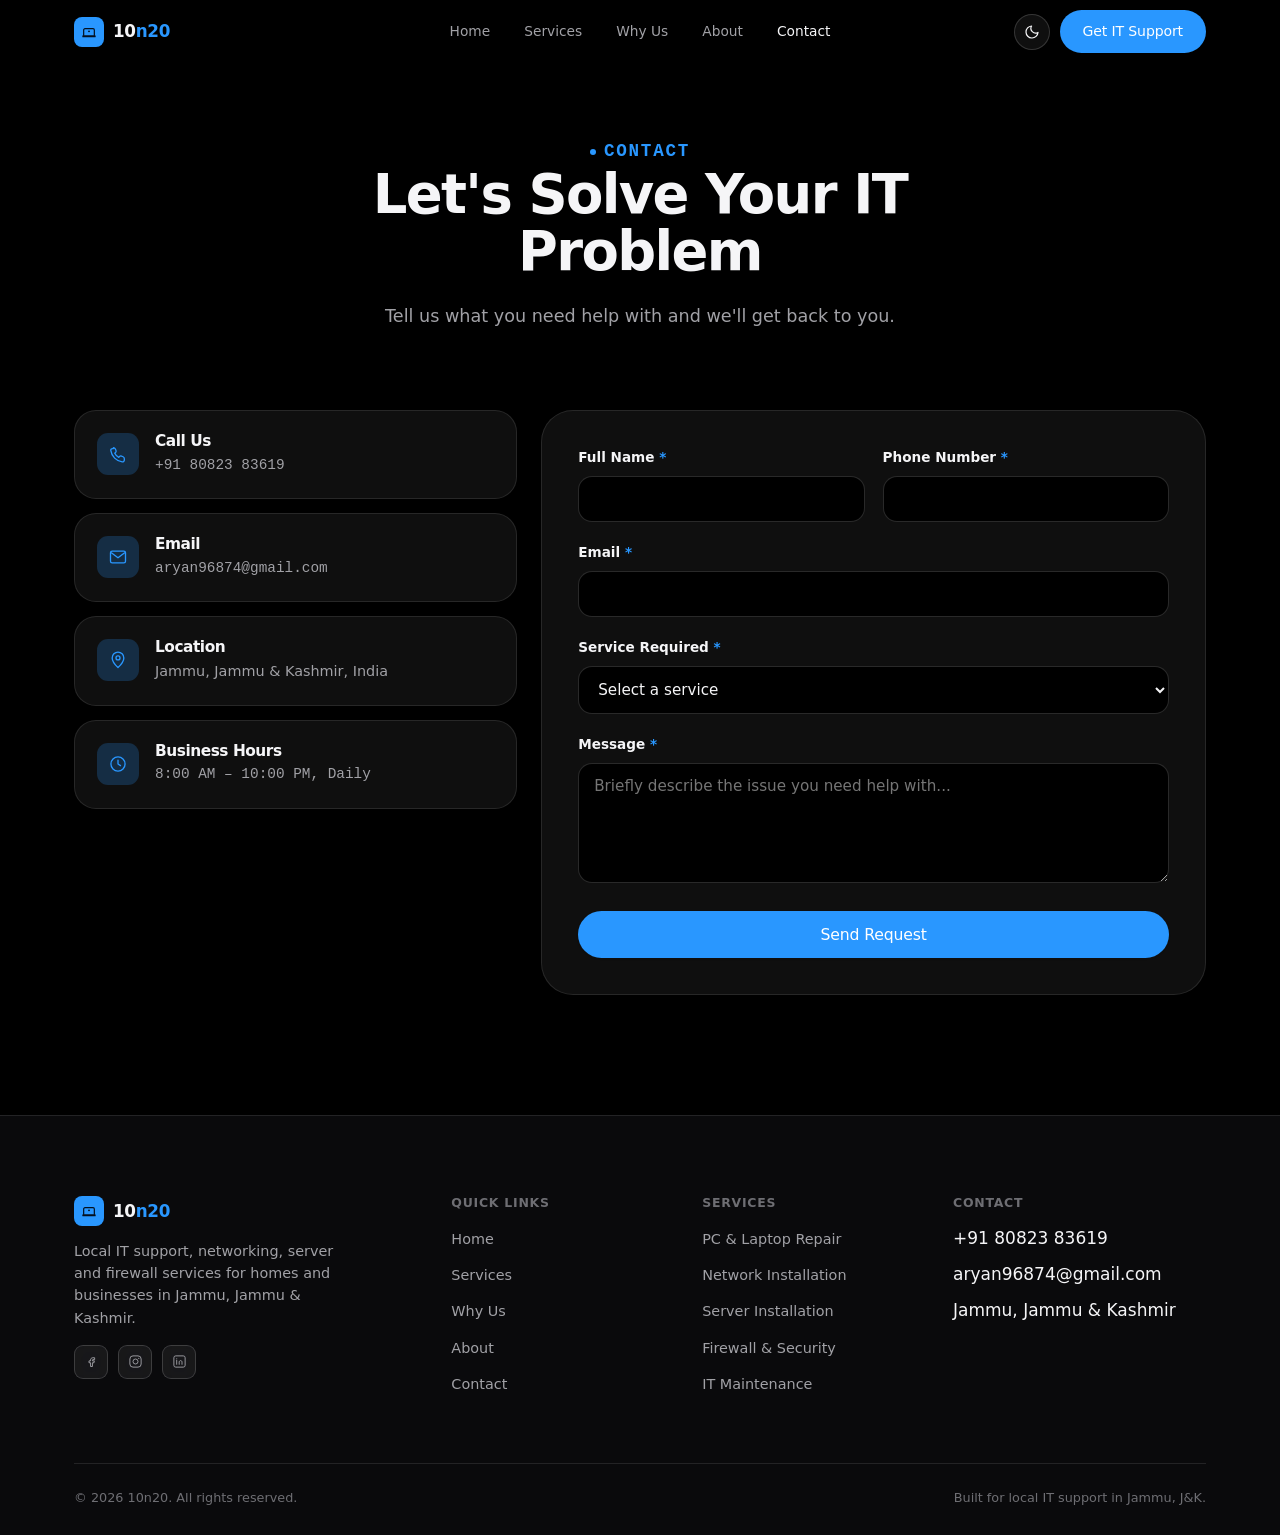
==== contact.html @ 08be4390 "Add files via upload" ====
<!DOCTYPE html>
<html lang="en" data-theme="dark">
<head>
<meta charset="UTF-8">
<meta name="viewport" content="width=device-width, initial-scale=1.0">
<title>Contact Us — 10n20 | IT Support Jammu</title>
<meta name="description" content="Contact 10n20 for PC repair, network installation, server setup and firewall configuration in Jammu, Jammu & Kashmir. Call, email, or send a request.">
<meta name="keywords" content="IT support Jammu contact, computer repair Jammu, network installation Jammu, business IT support Jammu">
<meta property="og:title" content="Contact Us — 10n20 | IT Support Jammu">
<meta property="og:description" content="Tell us what you need help with and we'll get back to you. Local IT support in Jammu, J&K.">
<meta property="og:type" content="website">
<meta property="og:locale" content="en_IN">
<meta property="og:image" content="og-image.png">
<meta name="twitter:card" content="summary_large_image">
<meta name="twitter:image" content="og-image.png">
<link rel="icon" type="image/png" sizes="32x32" href="favicon-32.png">
<link rel="icon" type="image/png" sizes="180x180" href="favicon-180.png">
<link rel="apple-touch-icon" href="favicon-180.png">
<link rel="shortcut icon" href="favicon.ico">
<link rel="stylesheet" href="style.css">
</head>
<body>

<a href="#main" class="sr-only" style="position:absolute; left:-9999px;">Skip to content</a>

<!-- ===================== NAVBAR ===================== -->
<header class="navbar" id="navbar">
  <div class="nav-inner">
    <a href="index.html" class="brand" aria-label="10n20 home">
      <span class="brand-mark" aria-hidden="true">
        <svg viewBox="0 0 24 24" fill="none"><path d="M4 17V9a2 2 0 0 1 2-2h12a2 2 0 0 1 2 2v8" stroke="#04101f" stroke-width="1.8" stroke-linecap="round"/><rect x="2" y="17" width="20" height="3" rx="1" fill="#04101f"/><circle cx="12" cy="11" r="1.4" fill="#04101f"/></svg>
      </span>
      <span class="brand-name">10<span>n20</span></span>
    </a>

    <nav class="nav-links" aria-label="Primary">
      <a href="index.html#home">Home</a>
      <a href="index.html#services">Services</a>
      <a href="index.html#why-us">Why Us</a>
      <a href="index.html#about">About</a>
      <a href="contact.html">Contact</a>
    </nav>

    <div class="nav-right">
      <button class="theme-toggle" aria-label="Toggle dark and light theme" aria-pressed="false">
        <svg class="icon-moon" viewBox="0 0 24 24" fill="none" aria-hidden="true"><path d="M21 12.6A9 9 0 1 1 11.4 3a7 7 0 0 0 9.6 9.6Z" stroke="currentColor" stroke-width="1.8" stroke-linejoin="round"/></svg>
        <svg class="icon-sun" viewBox="0 0 24 24" fill="none" aria-hidden="true"><circle cx="12" cy="12" r="4.2" stroke="currentColor" stroke-width="1.8"/><path d="M12 2.5v2.4M12 19.1v2.4M4.5 12H2.1M21.9 12h-2.4M6 6l1.6 1.6M16.4 16.4 18 18M18 6l-1.6 1.6M7.6 16.4 6 18" stroke="currentColor" stroke-width="1.8" stroke-linecap="round"/></svg>
      </button>
      <a href="contact.html" class="btn btn-primary" style="padding:10px 22px; font-size:.88rem;">Get IT Support</a>
      <button class="hamburger" aria-label="Toggle navigation menu" aria-expanded="false" aria-controls="mobile-menu">
        <span></span><span></span><span></span>
      </button>
    </div>
  </div>

  <nav class="mobile-menu" id="mobile-menu" aria-label="Mobile">
    <a href="index.html#home">Home</a>
    <a href="index.html#services">Services</a>
    <a href="index.html#why-us">Why Us</a>
    <a href="index.html#about">About</a>
    <a href="contact.html">Contact</a>
  </nav>
</header>

<main id="main">

  <!-- ===================== CONTACT HERO ===================== -->
  <section class="contact-hero">
    <div class="container">
      <p class="eyebrow" style="justify-content:center;">Contact</p>
      <h1 class="reveal">Let's Solve Your IT Problem</h1>
      <p class="reveal">Tell us what you need help with and we'll get back to you.</p>
    </div>
  </section>

  <!-- ===================== CONTACT LAYOUT ===================== -->
  <section class="section" style="padding-top:40px;">
    <div class="container contact-layout">

      <!-- LEFT: Contact info -->
      <div class="contact-cards reveal-stagger">
        <div class="contact-card">
          <div class="cc-icon" aria-hidden="true"><svg viewBox="0 0 24 24" fill="none"><path d="M6.5 4.5c1 0 1.9.6 2.3 1.5l.8 1.9c.3.8.1 1.7-.5 2.3l-1 1c1 2.1 2.7 3.8 4.8 4.8l1-1c.6-.6 1.5-.8 2.3-.5l1.9.8c.9.4 1.5 1.3 1.5 2.3v1.6c0 1.4-1.2 2.5-2.6 2.3-7-1-12.6-6.6-13.6-13.6C2.9 6.7 4 5.5 5.4 5.5h1.1Z" stroke="currentColor" stroke-width="1.6" stroke-linejoin="round"/></svg></div>
          <div>
            <h3>Call Us</h3>
            <p>+91 80823 83619</p>
          </div>
        </div>

        <div class="contact-card">
          <div class="cc-icon" aria-hidden="true"><svg viewBox="0 0 24 24" fill="none"><rect x="3" y="5" width="18" height="14" rx="2" stroke="currentColor" stroke-width="1.6"/><path d="M4 7l8 6 8-6" stroke="currentColor" stroke-width="1.6" stroke-linecap="round" stroke-linejoin="round"/></svg></div>
          <div>
            <h3>Email</h3>
            <p>aryan96874@gmail.com</p>
          </div>
        </div>

        <div class="contact-card">
          <div class="cc-icon" aria-hidden="true"><svg viewBox="0 0 24 24" fill="none"><path d="M12 21s7-6.5 7-11.5A7 7 0 0 0 5 9.5C5 14.5 12 21 12 21Z" stroke="currentColor" stroke-width="1.6" stroke-linejoin="round"/><circle cx="12" cy="9.5" r="2.4" stroke="currentColor" stroke-width="1.6"/></svg></div>
          <div>
            <h3>Location</h3>
            <p style="font-family:var(--font-body); font-weight:500;">Jammu, Jammu &amp; Kashmir, India</p>
          </div>
        </div>

        <div class="contact-card">
          <div class="cc-icon" aria-hidden="true"><svg viewBox="0 0 24 24" fill="none"><circle cx="12" cy="12" r="8.5" stroke="currentColor" stroke-width="1.6"/><path d="M12 7.5V12l3 2" stroke="currentColor" stroke-width="1.6" stroke-linecap="round" stroke-linejoin="round"/></svg></div>
          <div>
            <h3>Business Hours</h3>
            <p>8:00 AM – 10:00 PM, Daily</p>
          </div>
        </div>
      </div>

      <!-- RIGHT: Contact form -->
      <div class="form-panel reveal">
        <div class="form-success" id="form-success">
          <span class="fs-icon" aria-hidden="true">
            <svg viewBox="0 0 24 24" fill="none"><path d="M5 13l4 4 10-10" stroke="currentColor" stroke-width="2.4" stroke-linecap="round" stroke-linejoin="round"/></svg>
          </span>
          <div>
            <h4>Thank you! Your request has been prepared.</h4>
            <p>Please use the phone/email details above to contact us directly, or <a href="#" id="mailto-fallback" style="color:var(--cyan); text-decoration:underline;">open it in your email app</a>.</p>
          </div>
        </div>

        <form id="contact-form" novalidate>
          <div class="form-row">
            <div class="field">
              <label for="name">Full Name <span class="req">*</span></label>
              <input type="text" id="name" name="name" autocomplete="name" required minlength="2">
              <p class="error-msg" role="alert"><svg width="14" height="14" viewBox="0 0 24 24" fill="none"><circle cx="12" cy="12" r="9" stroke="currentColor" stroke-width="1.8"/><path d="M12 8v5M12 16h.01" stroke="currentColor" stroke-width="1.8" stroke-linecap="round"/></svg> Please enter your full name.</p>
            </div>
            <div class="field">
              <label for="phone">Phone Number <span class="req">*</span></label>
              <input type="tel" id="phone" name="phone" autocomplete="tel" required pattern="^[0-9+\-\s()]{7,15}$">
              <p class="error-msg" role="alert"><svg width="14" height="14" viewBox="0 0 24 24" fill="none"><circle cx="12" cy="12" r="9" stroke="currentColor" stroke-width="1.8"/><path d="M12 8v5M12 16h.01" stroke="currentColor" stroke-width="1.8" stroke-linecap="round"/></svg> Enter a valid phone number.</p>
            </div>
          </div>

          <div class="field">
            <label for="email">Email <span class="req">*</span></label>
            <input type="email" id="email" name="email" autocomplete="email" required>
            <p class="error-msg" role="alert"><svg width="14" height="14" viewBox="0 0 24 24" fill="none"><circle cx="12" cy="12" r="9" stroke="currentColor" stroke-width="1.8"/><path d="M12 8v5M12 16h.01" stroke="currentColor" stroke-width="1.8" stroke-linecap="round"/></svg> Enter a valid email address.</p>
          </div>

          <div class="field">
            <label for="service">Service Required <span class="req">*</span></label>
            <select id="service" name="service" required>
              <option value="" disabled selected>Select a service</option>
              <option value="PC Repair">PC Repair</option>
              <option value="Laptop Repair">Laptop Repair</option>
              <option value="Network Installation">Network Installation</option>
              <option value="Network Troubleshooting">Network Troubleshooting</option>
              <option value="Server Installation">Server Installation</option>
              <option value="Firewall & Security">Firewall &amp; Security</option>
              <option value="CCTV / IP Networking">CCTV / IP Networking</option>
              <option value="IT Maintenance">IT Maintenance</option>
              <option value="Landing Page (2 Day Delivery)">Landing Page (2 Day Delivery)</option>
              <option value="Other">Other</option>
            </select>
            <p class="error-msg" role="alert"><svg width="14" height="14" viewBox="0 0 24 24" fill="none"><circle cx="12" cy="12" r="9" stroke="currentColor" stroke-width="1.8"/><path d="M12 8v5M12 16h.01" stroke="currentColor" stroke-width="1.8" stroke-linecap="round"/></svg> Please select a service.</p>
          </div>

          <div class="field">
            <label for="message">Message <span class="req">*</span></label>
            <textarea id="message" name="message" required minlength="10" placeholder="Briefly describe the issue you need help with..."></textarea>
            <p class="error-msg" role="alert"><svg width="14" height="14" viewBox="0 0 24 24" fill="none"><circle cx="12" cy="12" r="9" stroke="currentColor" stroke-width="1.8"/><path d="M12 8v5M12 16h.01" stroke="currentColor" stroke-width="1.8" stroke-linecap="round"/></svg> Please add a few more details (min. 10 characters).</p>
          </div>

          <button type="submit" class="btn btn-primary btn-block">Send Request</button>
        </form>
      </div>

    </div>
  </section>

</main>

<!-- ===================== FOOTER ===================== -->
<footer class="footer">
  <div class="container">
    <div class="footer-grid">
      <div class="footer-brand">
        <a href="index.html" class="brand" aria-label="10n20 home">
          <span class="brand-mark" aria-hidden="true">
            <svg viewBox="0 0 24 24" fill="none"><path d="M4 17V9a2 2 0 0 1 2-2h12a2 2 0 0 1 2 2v8" stroke="#04101f" stroke-width="1.8" stroke-linecap="round"/><rect x="2" y="17" width="20" height="3" rx="1" fill="#04101f"/><circle cx="12" cy="11" r="1.4" fill="#04101f"/></svg>
          </span>
          <span class="brand-name">10<span>n20</span></span>
        </a>
        <p>Local IT support, networking, server and firewall services for homes and businesses in Jammu, Jammu &amp; Kashmir.</p>
        <div class="footer-social" aria-label="Social media links">
          <a href="#" aria-label="Facebook"><svg viewBox="0 0 24 24" fill="none"><path d="M14 9h3V6h-3c-2 0-3.5 1.5-3.5 3.5V11H8v3h2.5v6h3v-6H16l.5-3h-3V9.6c0-.3.2-.6.5-.6Z" stroke="currentColor" stroke-width="1.5" stroke-linejoin="round"/></svg></a>
          <a href="#" aria-label="Instagram"><svg viewBox="0 0 24 24" fill="none"><rect x="3" y="3" width="18" height="18" rx="5" stroke="currentColor" stroke-width="1.5"/><circle cx="12" cy="12" r="4" stroke="currentColor" stroke-width="1.5"/><circle cx="17.2" cy="6.8" r="1" fill="currentColor"/></svg></a>
          <a href="#" aria-label="LinkedIn"><svg viewBox="0 0 24 24" fill="none"><rect x="3" y="3" width="18" height="18" rx="3" stroke="currentColor" stroke-width="1.5"/><path d="M7.5 10v6.5M7.5 7.6v.1M11.5 16.5V13c0-1.4 1-2.5 2.3-2.5S16 11.6 16 13v3.5" stroke="currentColor" stroke-width="1.5" stroke-linecap="round"/></svg></a>
        </div>
      </div>

      <div>
        <h4>Quick Links</h4>
        <ul class="footer-links">
          <li><a href="index.html#home">Home</a></li>
          <li><a href="index.html#services">Services</a></li>
          <li><a href="index.html#why-us">Why Us</a></li>
          <li><a href="index.html#about">About</a></li>
          <li><a href="contact.html">Contact</a></li>
        </ul>
      </div>

      <div>
        <h4>Services</h4>
        <ul class="footer-links">
          <li><a href="index.html#services">PC &amp; Laptop Repair</a></li>
          <li><a href="index.html#services">Network Installation</a></li>
          <li><a href="index.html#services">Server Installation</a></li>
          <li><a href="index.html#services">Firewall &amp; Security</a></li>
          <li><a href="index.html#services">IT Maintenance</a></li>
        </ul>
      </div>

      <div>
        <h4>Contact</h4>
        <ul class="footer-links">
          <li>+91 80823 83619</li>
          <li>aryan96874@gmail.com</li>
        
          <li>Jammu, Jammu &amp; Kashmir</li>
        </ul>
      </div>
    </div>

    <div class="footer-bottom">
      <span>&copy; <span data-year>2026</span> 10n20. All rights reserved.</span>
      <span>Built for local IT support in Jammu, J&amp;K.</span>
    </div>
  </div>
</footer>

<script src="script.js"></script>
</body>
</html>
---- style.css ----
/* =========================================================
   10n20 — IT Support Jammu
   Design language: minimal, light, glass surfaces, one accent
   ========================================================= */
:root{
  --bg: #fbfbfd;
  --bg-elevated: #f5f5f7;
  --surface: rgba(255,255,255,0.62);
  --surface-solid: #ffffff;
  --surface-2: rgba(255,255,255,0.85);
  --border: rgba(0,0,0,0.08);
  --border-strong: rgba(0,0,0,0.12);
  --text: #1d1d1f;
  --text-dim: #6e6e73;
  --text-faint: #98989d;
  --accent: #0071e3;
  --accent-2: #35a4ec;
  --accent-glow: rgba(0,113,227,0.18);
  --success: #2fa86b;
  --danger: #ff3b30;
  --radius-s: 14px;
  --radius-m: 22px;
  --radius-l: 32px;
  --shadow-1: 0 8px 30px rgba(0,0,0,0.06);
  --shadow-2: 0 24px 70px rgba(0,0,0,0.10);
  --blur: 22px;
  --ease: cubic-bezier(.22,1,.36,1);
  --nav-h: 64px;
  --font-display: -apple-system, "SF Pro Display", "Inter", "Segoe UI", system-ui, sans-serif;
  --font-body: -apple-system, "SF Pro Text", "Inter", "Segoe UI", system-ui, sans-serif;
  --font-mono: "SF Mono", "JetBrains Mono", "Courier New", monospace;
}

[data-theme="light"]{
  --bg: #fbfbfd;
  --bg-elevated: #f5f5f7;
  --surface: rgba(255,255,255,0.62);
  --surface-2: rgba(255,255,255,0.85);
  --border: rgba(0,0,0,0.08);
  --border-strong: rgba(0,0,0,0.12);
  --text: #1d1d1f;
  --text-dim: #6e6e73;
  --text-faint: #98989d;
  --accent-glow: rgba(0,113,227,0.14);
  --shadow-1: 0 8px 30px rgba(0,0,0,0.06);
  --shadow-2: 0 24px 70px rgba(0,0,0,0.10);
}

[data-theme="dark"]{
  --bg: #000000;
  --bg-elevated: #0a0a0c;
  --surface: rgba(255,255,255,0.06);
  --surface-solid: #1c1c1e;
  --surface-2: rgba(255,255,255,0.09);
  --border: rgba(255,255,255,0.10);
  --border-strong: rgba(255,255,255,0.16);
  --text: #f5f5f7;
  --text-dim: #a1a1a6;
  --text-faint: #6e6e73;
  --accent: #2997ff;
  --accent-2: #64c7ff;
  --accent-glow: rgba(41,151,255,0.22);
  --shadow-1: 0 8px 30px rgba(0,0,0,0.35);
  --shadow-2: 0 24px 70px rgba(0,0,0,0.5);
}

*,*::before,*::after{box-sizing:border-box;}
html{scroll-behavior:smooth;}
@media (prefers-reduced-motion: reduce){
  html{scroll-behavior:auto;}
  *,*::before,*::after{animation-duration:0.001ms !important;animation-iteration-count:1 !important;transition-duration:0.001ms !important;scroll-behavior:auto !important;}
}

body{
  margin:0;
  background:var(--bg);
  color:var(--text);
  font-family:var(--font-body);
  line-height:1.55;
  -webkit-font-smoothing:antialiased;
  transition:background .5s var(--ease), color .5s var(--ease);
  overflow-x:hidden;
  font-size:17px;
}

h1,h2,h3,h4{
  font-family:var(--font-display);
  margin:0 0 .5em;
  line-height:1.06;
  letter-spacing:-0.03em;
  font-weight:650;
}
p{margin:0 0 1em; color:var(--text-dim); font-weight:400;}
a{color:inherit; text-decoration:none;}
ul{margin:0; padding:0; list-style:none;}
img,svg{display:block; max-width:100%;}
button{font-family:inherit;}
.sr-only{position:absolute; left:-9999px;}

.container{
  width:100%;
  max-width:1180px;
  margin:0 auto;
  padding:0 24px;
}

.eyebrow{
  display:inline-flex;
  align-items:center;
  gap:8px;
  font-family:var(--font-mono);
  font-size:.72rem;
  letter-spacing:.10em;
  text-transform:uppercase;
  color:var(--accent);
  margin-bottom:16px;
  font-weight:600;
}
.eyebrow::before{
  content:"";
  width:6px;height:6px;
  border-radius:50%;
  background:var(--accent);
}

.section{
  padding:120px 0;
  position:relative;
}
.section-head{
  max-width:620px;
  margin:0 auto 64px;
  text-align:center;
}
.section-head h2{font-size:clamp(2rem, 4vw, 3.2rem); font-weight:650;}
.section-head p{font-size:1.15rem; color:var(--text-dim);}
.section-alt{background:var(--bg-elevated);}

.btn{
  display:inline-flex;
  align-items:center;
  justify-content:center;
  gap:8px;
  padding:13px 26px;
  border-radius:980px;
  font-weight:500;
  font-size:.98rem;
  cursor:pointer;
  border:1px solid transparent;
  transition:transform .35s var(--ease), box-shadow .35s var(--ease), background .3s var(--ease), border-color .3s var(--ease), opacity .3s var(--ease);
  white-space:nowrap;
  letter-spacing:-0.01em;
}
.btn:focus-visible{outline:2px solid var(--accent); outline-offset:3px;}
.btn-primary{
  background:var(--accent);
  color:#fff;
  box-shadow:0 1px 2px rgba(0,0,0,0.08);
}
.btn-primary:hover{background:var(--accent-2); transform:translateY(-1px);}
.btn-ghost{
  background:var(--surface);
  color:var(--text);
  border-color:var(--border-strong);
  backdrop-filter:blur(var(--blur));
  -webkit-backdrop-filter:blur(var(--blur));
}
.btn-ghost:hover{border-color:var(--accent); color:var(--accent); transform:translateY(-1px);}
.btn-block{width:100%;}

/* ===================== GLASS BASE ===================== */
.glass{
  background:var(--surface);
  backdrop-filter:blur(var(--blur)) saturate(180%);
  -webkit-backdrop-filter:blur(var(--blur)) saturate(180%);
  border:1px solid var(--border);
}

/* ===================== NAVBAR ===================== */
.navbar{
  position:fixed;
  top:0; left:0; right:0;
  z-index:1000;
  height:var(--nav-h);
  display:flex;
  align-items:center;
  background:transparent;
  border-bottom:1px solid transparent;
  transition:background .4s var(--ease), border-color .4s var(--ease), backdrop-filter .4s var(--ease);
}
.navbar.scrolled{
  background:color-mix(in srgb, var(--bg) 72%, transparent);
  -webkit-backdrop-filter:blur(20px) saturate(180%);
  backdrop-filter:blur(20px) saturate(180%);
  border-bottom-color:var(--border);
}
.nav-inner{
  width:100%;
  max-width:1180px;
  margin:0 auto;
  padding:0 24px;
  display:flex;
  align-items:center;
  justify-content:space-between;
}
.brand{
  display:flex;
  align-items:center;
  gap:9px;
  font-family:var(--font-display);
  font-weight:650;
  font-size:1.05rem;
  letter-spacing:-0.02em;
}
.brand-mark{
  width:30px;height:30px;
  border-radius:8px;
  background:var(--accent);
  display:flex;align-items:center;justify-content:center;
  flex-shrink:0;
}
.brand-mark svg{width:16px;height:16px;}
.brand-name span{color:var(--accent);}

.nav-links{
  display:flex;
  align-items:center;
  gap:2px;
  position:absolute;
  left:50%;
  transform:translateX(-50%);
}
.nav-links a{
  padding:8px 16px;
  border-radius:980px;
  font-size:.86rem;
  color:var(--text-dim);
  transition:color .25s var(--ease), background .25s var(--ease);
}
.nav-links a:hover, .nav-links a.active{
  color:var(--text);
}
.nav-links a:focus-visible{outline:2px solid var(--accent); outline-offset:2px;}

.nav-right{display:flex; align-items:center; gap:10px;}

.theme-toggle{
  width:36px;height:36px;
  border-radius:50%;
  border:1px solid var(--border-strong);
  background:var(--surface);
  backdrop-filter:blur(var(--blur));
  -webkit-backdrop-filter:blur(var(--blur));
  display:flex;align-items:center;justify-content:center;
  cursor:pointer;
  position:relative;
  color:var(--text);
  transition:border-color .3s var(--ease), transform .3s var(--ease);
}
.theme-toggle:hover{border-color:var(--accent); transform:scale(1.06);}
.theme-toggle svg{width:16px;height:16px; position:absolute; transition:opacity .35s var(--ease), transform .5s var(--ease);}
.icon-sun{opacity:0; transform:scale(.4) rotate(-90deg);}
.icon-moon{opacity:1; transform:scale(1) rotate(0);}
[data-theme="light"] .icon-sun{opacity:1; transform:scale(1) rotate(0);}
[data-theme="light"] .icon-moon{opacity:0; transform:scale(.4) rotate(90deg);}

.hamburger{
  display:none;
  width:36px;height:36px;
  border-radius:9px;
  border:1px solid var(--border-strong);
  background:var(--surface);
  cursor:pointer;
  align-items:center;
  justify-content:center;
  flex-direction:column;
  gap:5px;
}
.hamburger span{
  width:16px; height:1.5px;
  background:var(--text);
  border-radius:2px;
  transition:transform .35s var(--ease), opacity .3s var(--ease);
}
.hamburger[aria-expanded="true"] span:nth-child(1){transform:translateY(6.5px) rotate(45deg);}
.hamburger[aria-expanded="true"] span:nth-child(2){opacity:0;}
.hamburger[aria-expanded="true"] span:nth-child(3){transform:translateY(-6.5px) rotate(-45deg);}

/* ===================== HERO ===================== */
.hero{
  padding:calc(var(--nav-h) + 88px) 0 100px;
  position:relative;
  overflow:hidden;
  text-align:center;
}
.hero-grid{
  display:block;
}
.hero-copy{max-width:780px; margin:0 auto;}
.hero-copy h1{
  font-size:clamp(2.6rem, 6.4vw, 5rem);
  margin-bottom:.22em;
  font-weight:680;
}
.hero-copy .lead{
  font-size:1.3rem;
  max-width:600px;
  margin:0 auto 2.2em;
  color:var(--text-dim);
}
.hero-actions{display:flex; gap:14px; flex-wrap:wrap; justify-content:center; margin-bottom:0;}
.hero-meta{
  display:none;
}

.hero-visual{
  position:relative;
  height:420px;
  max-width:920px;
  margin:80px auto 0;
  border-radius:var(--radius-l);
  overflow:visible;
}
.net-card{
  position:absolute;
  background:var(--surface);
  backdrop-filter:blur(var(--blur)) saturate(180%);
  -webkit-backdrop-filter:blur(var(--blur)) saturate(180%);
  border:1px solid var(--border);
  border-radius:var(--radius-m);
  box-shadow:var(--shadow-1);
  padding:18px 20px;
  animation:floatY 7s ease-in-out infinite;
}
.net-card.card-1{top:4%; left:0%; width:200px; animation-delay:0s;}
.net-card.card-2{bottom:6%; left:18%; width:180px; animation-delay:1.4s;}
.net-card.card-3{top:10%; right:2%; width:190px; animation-delay:2.3s;}
.net-card .nc-title{font-family:var(--font-mono); font-size:.68rem; color:var(--text-faint); letter-spacing:.06em; text-transform:uppercase; margin-bottom:9px;}
.net-card .nc-row{display:flex; align-items:center; gap:8px; font-size:.86rem; color:var(--text); font-weight:500;}
.status-dot{width:7px;height:7px;border-radius:50%; background:var(--success); flex-shrink:0;}
.status-dot.warn{background:var(--accent);}

@keyframes floatY{
  0%,100%{transform:translateY(0);}
  50%{transform:translateY(-16px);}
}

.net-orbit{
  position:absolute;
  inset:0;
  display:flex;
  align-items:center;
  justify-content:center;
}
.orbit-svg{width:100%; height:100%; max-width:380px; opacity:.9;}
.node{
  fill:var(--surface-solid);
  stroke:var(--border-strong);
  stroke-width:1.2;
}
.node-core{fill:url(#coreGrad);}
.pulse-node{
  animation:pulseNode 3s ease-in-out infinite;
  transform-origin:center;
  transform-box:fill-box;
}
.pulse-node.d1{animation-delay:.3s;}
.pulse-node.d2{animation-delay:.9s;}
.pulse-node.d3{animation-delay:1.5s;}
@keyframes pulseNode{
  0%,100%{opacity:.5; transform:scale(1);}
  50%{opacity:1; transform:scale(1.15);}
}
.net-line{
  stroke:var(--accent);
  stroke-width:.8;
  stroke-dasharray:3 6;
  opacity:.35;
  animation:dashMove 24s linear infinite;
}
@keyframes dashMove{to{stroke-dashoffset:-200;}}

/* ===================== QUICK SERVICES BAR ===================== */
.quickbar{
  padding:28px 0;
  background:transparent;
}
.quickbar-grid{
  display:grid;
  grid-template-columns:repeat(5,1fr);
  gap:14px;
}
.quick-item{
  display:flex;
  align-items:center;
  gap:12px;
  padding:16px 18px;
  border-radius:var(--radius-s);
  background:var(--surface);
  backdrop-filter:blur(var(--blur)) saturate(180%);
  -webkit-backdrop-filter:blur(var(--blur)) saturate(180%);
  border:1px solid var(--border);
  transition:border-color .3s var(--ease), transform .3s var(--ease), box-shadow .3s var(--ease);
}
.quick-item:hover{border-color:var(--border-strong); transform:translateY(-3px); box-shadow:var(--shadow-1);}
.quick-item .qi-icon{
  width:34px;height:34px;
  border-radius:9px;
  background:var(--accent-glow);
  display:flex;align-items:center;justify-content:center;
  color:var(--accent);
  flex-shrink:0;
}
.quick-item .qi-icon svg{width:17px;height:17px;}
.quick-item span{font-size:.85rem; font-weight:500; color:var(--text);}

/* ===================== SERVICE CARDS ===================== */
.services-grid{
  display:grid;
  grid-template-columns:repeat(3,1fr);
  gap:20px;
}
.service-card{
  background:var(--surface);
  backdrop-filter:blur(var(--blur)) saturate(180%);
  -webkit-backdrop-filter:blur(var(--blur)) saturate(180%);
  border:1px solid var(--border);
  border-radius:var(--radius-m);
  padding:32px;
  position:relative;
  overflow:hidden;
  transition:transform .4s var(--ease), border-color .4s var(--ease), box-shadow .4s var(--ease);
}
.service-card:hover{transform:translateY(-4px); box-shadow:var(--shadow-2); border-color:var(--border-strong);}
.sc-icon{
  width:48px;height:48px;
  border-radius:12px;
  background:var(--accent-glow);
  display:flex;align-items:center;justify-content:center;
  color:var(--accent);
  margin-bottom:22px;
}
.sc-icon svg{width:23px;height:23px;}
.service-card h3{font-size:1.2rem; margin-bottom:.5em; font-weight:600;}
.service-card > p{font-size:.94rem; margin-bottom:1.2em;}
.sc-list{margin-bottom:1.5em;}
.sc-list li{
  font-size:.86rem;
  color:var(--text-dim);
  padding:5px 0 5px 20px;
  position:relative;
}
.sc-list li::before{
  content:"";
  position:absolute; left:0; top:13px;
  width:10px; height:1.4px;
  background:var(--accent);
  opacity:.6;
}
.sc-link{
  display:inline-flex; align-items:center; gap:6px;
  font-size:.87rem; font-weight:500; color:var(--accent);
}
.sc-link svg{width:13px;height:13px; transition:transform .3s var(--ease);}
.service-card:hover .sc-link svg{transform:translateX(4px);}

/* ===================== WHY US ===================== */
.why-grid{
  display:grid;
  grid-template-columns:repeat(3,1fr);
  gap:18px;
}
.why-card{
  padding:30px;
  border-radius:var(--radius-m);
  background:var(--surface);
  backdrop-filter:blur(var(--blur)) saturate(180%);
  -webkit-backdrop-filter:blur(var(--blur)) saturate(180%);
  border:1px solid var(--border);
  position:relative;
  transition:transform .4s var(--ease), box-shadow .4s var(--ease);
}
.why-card:hover{transform:translateY(-3px); box-shadow:var(--shadow-1);}
.why-num{
  font-family:var(--font-mono);
  font-size:.74rem;
  color:var(--accent);
  letter-spacing:.06em;
  margin-bottom:16px;
  font-weight:600;
}
.why-card h3{font-size:1.08rem; font-weight:600;}
.why-card p{font-size:.89rem; margin:0;}

/* ===================== ABOUT ===================== */
.about-grid{
  display:grid;
  grid-template-columns:1fr 1fr;
  gap:64px;
  align-items:center;
}
.about-copy p{font-size:1.05rem;}
.placeholder{
  color:var(--accent);
  font-family:var(--font-mono);
  font-size:.9em;
  padding:1px 6px;
  border-radius:4px;
  background:var(--accent-glow);
}
.about-stats{
  display:grid;
  grid-template-columns:1fr 1fr;
  gap:14px;
  margin-top:2em;
}
.about-stats div{
  padding:20px;
  border-radius:var(--radius-s);
  background:var(--surface);
  backdrop-filter:blur(var(--blur));
  -webkit-backdrop-filter:blur(var(--blur));
  border:1px solid var(--border);
}
.about-stats strong{display:block; font-family:var(--font-display); font-size:1.3rem; color:var(--text); margin-bottom:2px; font-weight:650;}
.about-stats span{font-size:.82rem; color:var(--text-faint);}
.about-visual{
  position:relative;
  border-radius:var(--radius-l);
  background:var(--surface);
  backdrop-filter:blur(var(--blur)) saturate(180%);
  -webkit-backdrop-filter:blur(var(--blur)) saturate(180%);
  border:1px solid var(--border);
  aspect-ratio:4/3.4;
  overflow:hidden;
  display:flex;align-items:center;justify-content:center;
}
.about-visual svg{width:72%; height:72%;}

/* ===================== PROCESS TIMELINE ===================== */
.timeline{
  display:grid;
  grid-template-columns:repeat(4,1fr);
  gap:20px;
  position:relative;
}
.timeline::before{
  content:"";
  position:absolute;
  top:24px; left:6%; right:6%;
  height:1px;
  background:linear-gradient(90deg, transparent, var(--border-strong) 15%, var(--border-strong) 85%, transparent);
}
.tl-step{
  position:relative;
  padding-top:60px;
  opacity:0;
  transform:translateY(20px);
  transition:opacity .7s var(--ease), transform .7s var(--ease);
  text-align:center;
}
.tl-step.in-view{opacity:1; transform:translateY(0);}
.tl-num{
  position:absolute; top:0; left:50%; transform:translateX(-50%);
  width:48px;height:48px;
  border-radius:50%;
  background:var(--surface);
  backdrop-filter:blur(var(--blur));
  -webkit-backdrop-filter:blur(var(--blur));
  border:1px solid var(--border-strong);
  display:flex;align-items:center;justify-content:center;
  font-family:var(--font-display); font-weight:650; color:var(--text-dim);
}
.tl-step.in-view .tl-num{
  background:var(--accent); color:#fff; border-color:transparent;
}
.tl-step h3{font-size:1.02rem; margin-bottom:.35em; font-weight:600;}
.tl-step p{font-size:.87rem;}

/* ===================== SERVICE AREA ===================== */
.area-section{position:relative; overflow:hidden;}
.area-grid{
  display:grid;
  grid-template-columns:1fr 1fr;
  gap:56px;
  align-items:center;
}
.area-map{
  position:relative;
  aspect-ratio:1/1;
  border-radius:var(--radius-l);
  background:var(--surface);
  backdrop-filter:blur(var(--blur)) saturate(180%);
  -webkit-backdrop-filter:blur(var(--blur)) saturate(180%);
  border:1px solid var(--border);
  display:flex;align-items:center;justify-content:center;
}
.area-map svg{width:64%; height:64%;}
.ring{
  position:absolute;
  border:1px solid var(--border-strong);
  border-radius:50%;
  animation:ringPulse 4.5s ease-out infinite;
}
.ring.r1{width:34%; height:34%; animation-delay:0s;}
.ring.r2{width:58%; height:58%; animation-delay:1.4s;}
.ring.r3{width:82%; height:82%; animation-delay:2.8s;}
@keyframes ringPulse{
  0%{opacity:.4; transform:scale(.9);}
  70%{opacity:0;}
  100%{opacity:0; transform:scale(1);}
}
.area-list{display:flex; flex-wrap:wrap; gap:10px; margin-top:1.8em;}
.area-tag{
  padding:9px 18px;
  border-radius:980px;
  background:var(--surface);
  backdrop-filter:blur(var(--blur));
  -webkit-backdrop-filter:blur(var(--blur));
  border:1px solid var(--border-strong);
  font-size:.85rem;
  color:var(--text-dim);
}

/* ===================== CTA ===================== */
.cta-section{
  padding:100px 0;
  position:relative;
}
.cta-box{
  border-radius:var(--radius-l);
  padding:80px 48px;
  text-align:center;
  background:var(--surface);
  backdrop-filter:blur(var(--blur)) saturate(180%);
  -webkit-backdrop-filter:blur(var(--blur)) saturate(180%);
  border:1px solid var(--border);
  position:relative;
  overflow:hidden;
}
.cta-box h2{font-size:clamp(2rem,4vw,2.9rem); max-width:640px; margin:0 auto .4em; font-weight:650;}
.cta-box p{max-width:520px; margin:0 auto 2.2em; font-size:1.08rem;}

/* ===================== FOOTER ===================== */
.footer{
  padding:80px 0 28px;
  border-top:1px solid var(--border);
  background:var(--bg-elevated);
}
.footer-grid{
  display:grid;
  grid-template-columns:1.6fr 1fr 1fr 1.2fr;
  gap:40px;
  margin-bottom:56px;
}
.footer-brand p{font-size:.9rem; max-width:280px; margin-top:14px;}
.footer h4{font-size:.78rem; text-transform:uppercase; letter-spacing:.06em; color:var(--text-faint); margin-bottom:16px; font-weight:600;}
.footer-links li{margin-bottom:10px;}
.footer-links a{font-size:.9rem; color:var(--text-dim); transition:color .25s;}
.footer-links a:hover{color:var(--accent);}
.footer-social{display:flex; gap:10px; margin-top:16px;}
.footer-social a{
  width:34px;height:34px;
  border-radius:9px;
  background:var(--surface);
  backdrop-filter:blur(var(--blur));
  -webkit-backdrop-filter:blur(var(--blur));
  border:1px solid var(--border-strong);
  display:flex;align-items:center;justify-content:center;
  color:var(--text-dim);
  transition:color .25s, border-color .25s;
}
.footer-social a:hover{color:var(--accent); border-color:var(--accent);}
.footer-social svg{width:15px;height:15px;}
.footer-bottom{
  padding-top:24px;
  border-top:1px solid var(--border);
  display:flex;
  justify-content:space-between;
  flex-wrap:wrap;
  gap:12px;
  font-size:.8rem;
  color:var(--text-faint);
}

/* ===================== REVEAL ANIMATION ===================== */
.reveal{opacity:0; transform:translateY(22px); transition:opacity .8s var(--ease), transform .8s var(--ease);}
.reveal.in-view{opacity:1; transform:translateY(0);}
.reveal-stagger.in-view > *{opacity:1; transform:translateY(0);}
.reveal-stagger > *{opacity:0; transform:translateY(20px); transition:opacity .7s var(--ease), transform .7s var(--ease);}
.reveal-stagger.in-view > *:nth-child(1){transition-delay:.05s;}
.reveal-stagger.in-view > *:nth-child(2){transition-delay:.11s;}
.reveal-stagger.in-view > *:nth-child(3){transition-delay:.17s;}
.reveal-stagger.in-view > *:nth-child(4){transition-delay:.23s;}
.reveal-stagger.in-view > *:nth-child(5){transition-delay:.29s;}
.reveal-stagger.in-view > *:nth-child(6){transition-delay:.35s;}
.reveal-stagger.in-view > *:nth-child(7){transition-delay:.41s;}

/* ===================== CONTACT PAGE ===================== */
.contact-hero{
  padding:calc(var(--nav-h) + 72px) 0 40px;
  text-align:center;
  position:relative;
  overflow:hidden;
}
.contact-hero h1{font-size:clamp(2.2rem,4.6vw,3.4rem); max-width:720px; margin:0 auto .4em; font-weight:660;}
.contact-hero p{max-width:520px; margin:0 auto; font-size:1.1rem;}

.contact-layout{
  display:grid;
  grid-template-columns:.8fr 1.2fr;
  gap:24px;
  align-items:start;
}
.contact-cards{display:flex; flex-direction:column; gap:14px;}
.contact-card{
  padding:22px;
  border-radius:var(--radius-m);
  background:var(--surface);
  backdrop-filter:blur(var(--blur)) saturate(180%);
  -webkit-backdrop-filter:blur(var(--blur)) saturate(180%);
  border:1px solid var(--border);
  display:flex;
  gap:16px;
  align-items:flex-start;
  transition:border-color .3s var(--ease), transform .3s var(--ease);
}
.contact-card:hover{border-color:var(--border-strong); transform:translateY(-3px);}
.cc-icon{
  width:42px;height:42px;
  border-radius:11px;
  background:var(--accent-glow);
  display:flex;align-items:center;justify-content:center;
  color:var(--accent);
  flex-shrink:0;
}
.cc-icon svg{width:20px;height:20px;}
.contact-card h3{font-size:.96rem; margin-bottom:.3em; font-weight:600;}
.contact-card p{font-size:.9rem; margin:0; color:var(--text-dim); font-family:var(--font-mono);}

.form-panel{
  padding:36px;
  border-radius:var(--radius-l);
  background:var(--surface);
  backdrop-filter:blur(var(--blur)) saturate(180%);
  -webkit-backdrop-filter:blur(var(--blur)) saturate(180%);
  border:1px solid var(--border);
  position:relative;
  overflow:hidden;
}
.form-row{display:grid; grid-template-columns:1fr 1fr; gap:18px;}
.field{margin-bottom:20px;}
.field label{
  display:block;
  font-size:.85rem;
  font-weight:600;
  margin-bottom:8px;
  color:var(--text);
}
.field .req{color:var(--accent);}
.field input,
.field select,
.field textarea{
  width:100%;
  padding:13px 15px;
  border-radius:var(--radius-s);
  border:1px solid var(--border-strong);
  background:var(--bg);
  color:var(--text);
  font-family:inherit;
  font-size:.95rem;
  transition:border-color .25s var(--ease), box-shadow .25s var(--ease);
}
.field input:focus,
.field select:focus,
.field textarea:focus{
  outline:none;
  border-color:var(--accent);
  box-shadow:0 0 0 3px var(--accent-glow);
}
.field textarea{resize:vertical; min-height:120px;}
.error-msg{
  display:none;
  font-size:.8rem;
  color:var(--danger);
  margin-top:6px;
  align-items:center;
  gap:6px;
}
.field.invalid input,
.field.invalid select,
.field.invalid textarea{border-color:var(--danger);}
.field.invalid .error-msg{display:flex;}

.form-success{
  display:none;
  align-items:flex-start;
  gap:16px;
  padding:22px;
  border-radius:var(--radius-m);
  border:1px solid rgba(47,168,107,0.3);
  background:rgba(47,168,107,0.08);
  margin-bottom:24px;
}
.form-success.show{display:flex;}
.form-success .fs-icon{
  width:36px;height:36px;
  border-radius:50%;
  background:var(--success);
  color:#fff;
  display:flex;align-items:center;justify-content:center;
  flex-shrink:0;
}
.form-success .fs-icon svg{width:17px;height:17px;}
.form-success h4{font-size:.98rem; margin-bottom:.3em; font-weight:600;}
.form-success p{font-size:.87rem; margin:0;}

/* ===================== MOBILE NAV MENU ===================== */
.mobile-menu{
  position:fixed;
  top:var(--nav-h); left:0; right:0;
  background:var(--surface);
  backdrop-filter:blur(24px) saturate(180%);
  -webkit-backdrop-filter:blur(24px) saturate(180%);
  border-bottom:1px solid var(--border);
  padding:12px 24px 24px;
  display:flex;
  flex-direction:column;
  gap:2px;
  transform:translateY(-12px);
  opacity:0;
  pointer-events:none;
  transition:transform .35s var(--ease), opacity .35s var(--ease);
  z-index:999;
}
.mobile-menu.open{transform:translateY(0); opacity:1; pointer-events:auto;}
.mobile-menu a{
  padding:14px 8px;
  border-bottom:1px solid var(--border);
  font-size:1rem;
  color:var(--text-dim);
}
.mobile-menu a:last-child{border-bottom:none;}
.mobile-menu a:hover{color:var(--accent);}

/* ===================== RESPONSIVE ===================== */
@media (max-width:1080px){
  .services-grid{grid-template-columns:repeat(2,1fr);}
  .why-grid{grid-template-columns:repeat(2,1fr);}
  .footer-grid{grid-template-columns:1fr 1fr;}
  .quickbar-grid{grid-template-columns:repeat(3,1fr);}
}

@media (max-width:900px){
  .hero-visual{height:320px;}
  .about-grid{grid-template-columns:1fr;}
  .about-visual{order:-1; max-width:420px; margin:0 auto;}
  .area-grid{grid-template-columns:1fr;}
  .contact-layout{grid-template-columns:1fr;}
  .timeline{grid-template-columns:1fr 1fr;}
  .timeline::before{display:none;}
}

@media (max-width:760px){
  .nav-links{display:none;}
  .hamburger{display:flex;}
  .quickbar-grid{grid-template-columns:repeat(2,1fr);}
  .services-grid{grid-template-columns:1fr;}
  .why-grid{grid-template-columns:1fr;}
  .footer-grid{grid-template-columns:1fr 1fr;}
  .timeline{grid-template-columns:1fr;}
  .form-row{grid-template-columns:1fr;}
  .section{padding:80px 0;}
  .cta-box{padding:56px 24px;}
  .hero{padding:calc(var(--nav-h) + 56px) 0 64px;}
}

@media (max-width:480px){
  .footer-grid{grid-template-columns:1fr;}
  .hero-actions{flex-direction:column; align-items:stretch;}
  .quickbar-grid{grid-template-columns:1fr 1fr;}
}
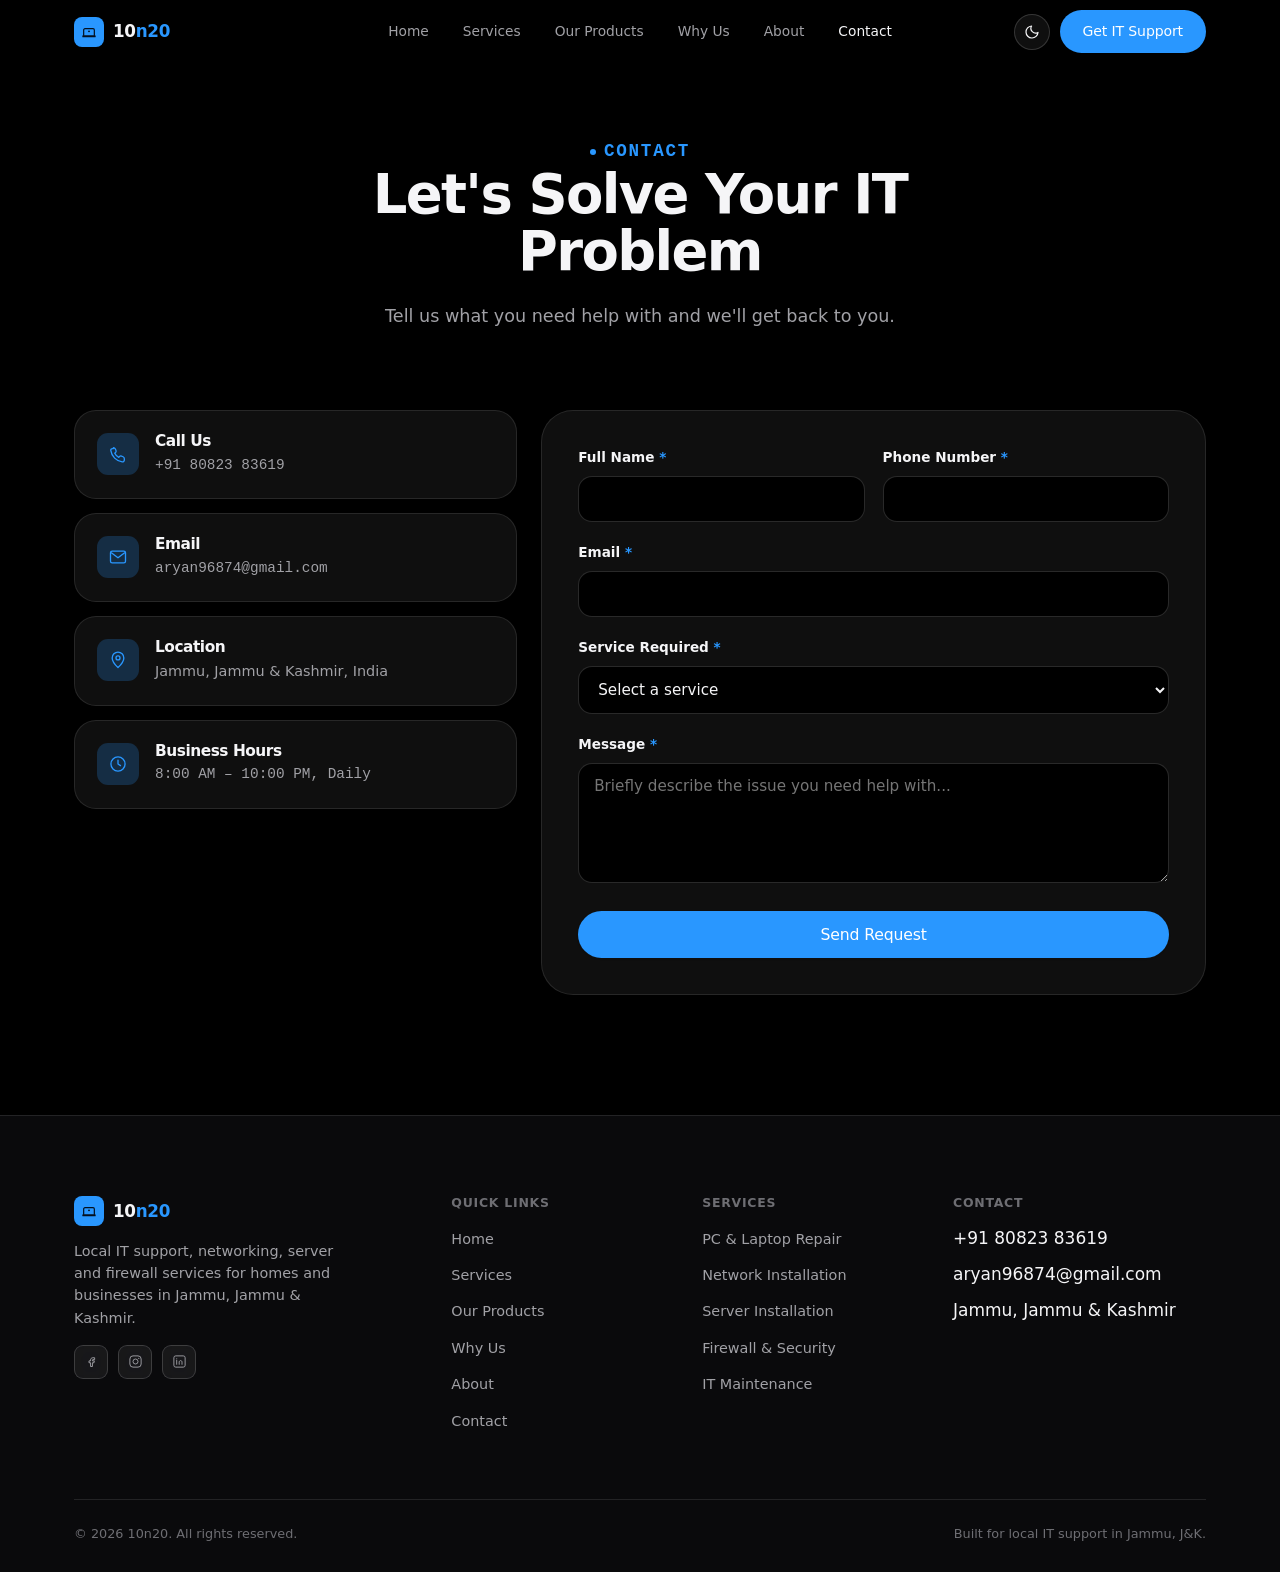
==== commit 072b69e2: "Add files via upload" ====
--- a/contact.html
+++ b/contact.html
@@ -36,6 +36,7 @@
     <nav class="nav-links" aria-label="Primary">
       <a href="index.html#home">Home</a>
       <a href="index.html#services">Services</a>
+      <a href="ourproducts.html">Our Products</a>
       <a href="index.html#why-us">Why Us</a>
       <a href="index.html#about">About</a>
       <a href="contact.html">Contact</a>
@@ -56,6 +57,7 @@
   <nav class="mobile-menu" id="mobile-menu" aria-label="Mobile">
     <a href="index.html#home">Home</a>
     <a href="index.html#services">Services</a>
+    <a href="ourproducts.html">Our Products</a>
     <a href="index.html#why-us">Why Us</a>
     <a href="index.html#about">About</a>
     <a href="contact.html">Contact</a>
@@ -201,6 +203,7 @@
         <ul class="footer-links">
           <li><a href="index.html#home">Home</a></li>
           <li><a href="index.html#services">Services</a></li>
+          <li><a href="ourproducts.html">Our Products</a></li>
           <li><a href="index.html#why-us">Why Us</a></li>
           <li><a href="index.html#about">About</a></li>
           <li><a href="contact.html">Contact</a></li>
--- a/style.css
+++ b/style.css
@@ -335,6 +335,8 @@
 .net-card.card-1{top:4%; left:0%; width:200px; animation-delay:0s;}
 .net-card.card-2{bottom:6%; left:18%; width:180px; animation-delay:1.4s;}
 .net-card.card-3{top:10%; right:2%; width:190px; animation-delay:2.3s;}
+.net-card.card-4{bottom:1%; right:8%; width:210px; animation-delay:.7s;}
+.net-card.card-5{top:43%; left:1%; width:190px; animation-delay:1.9s;}
 .net-card .nc-title{font-family:var(--font-mono); font-size:.68rem; color:var(--text-faint); letter-spacing:.06em; text-transform:uppercase; margin-bottom:9px;}
 .net-card .nc-row{display:flex; align-items:center; gap:8px; font-size:.86rem; color:var(--text); font-weight:500;}
 .status-dot{width:7px;height:7px;border-radius:50%; background:var(--success); flex-shrink:0;}
@@ -819,9 +821,9 @@
 .mobile-menu{
   position:fixed;
   top:var(--nav-h); left:0; right:0;
-  background:var(--surface);
-  backdrop-filter:blur(24px) saturate(180%);
-  -webkit-backdrop-filter:blur(24px) saturate(180%);
+  height:calc(100dvh - var(--nav-h));
+  overflow-y:auto;
+  background:var(--bg);
   border-bottom:1px solid var(--border);
   padding:12px 24px 24px;
   display:flex;
@@ -834,6 +836,8 @@
   z-index:999;
 }
 .mobile-menu.open{transform:translateY(0); opacity:1; pointer-events:auto;}
+.navbar.menu-open{background:var(--bg);border-bottom-color:var(--border);}
+body.mobile-menu-open{overflow:hidden;}
 .mobile-menu a{
   padding:14px 8px;
   border-bottom:1px solid var(--border);
@@ -853,6 +857,7 @@
 
 @media (max-width:900px){
   .hero-visual{height:320px;}
+  .net-card.card-4,.net-card.card-5{display:none;}
   .about-grid{grid-template-columns:1fr;}
   .about-visual{order:-1; max-width:420px; margin:0 auto;}
   .area-grid{grid-template-columns:1fr;}
@@ -862,6 +867,7 @@
 }
 
 @media (max-width:760px){
+  .net-card.card-4,.net-card.card-5{display:none;}
   .nav-links{display:none;}
   .hamburger{display:flex;}
   .quickbar-grid{grid-template-columns:repeat(2,1fr);}
@@ -880,3 +886,42 @@
   .hero-actions{flex-direction:column; align-items:stretch;}
   .quickbar-grid{grid-template-columns:1fr 1fr;}
 }
+
+/* ===================== ITSM PRODUCT PAGE ===================== */
+.product-page{overflow-x:hidden;}
+.product-nav-cta{padding:10px 18px;font-size:.84rem;white-space:nowrap;}
+.itsm-hero{position:relative;padding:calc(var(--nav-h) + 90px) 0 100px;overflow:hidden;background:radial-gradient(circle at 72% 42%,var(--accent-glow),transparent 31%);}
+.itsm-hero::before{content:"";position:absolute;width:700px;height:700px;border:1px solid var(--border);border-radius:50%;right:-260px;top:-210px;pointer-events:none;}
+.itsm-hero-grid{display:grid;grid-template-columns:minmax(0,.9fr) minmax(480px,1.1fr);gap:56px;align-items:center;position:relative;}
+.itsm-hero h1{margin:.15em 0;font-family:var(--font-display);font-size:clamp(3.3rem,6vw,6.6rem);line-height:.96;letter-spacing:-.07em;}
+.itsm-hero h1 span,.itsm-cta h2 span{color:var(--accent);}
+.itsm-lead{max-width:550px;font-size:clamp(1.05rem,1.55vw,1.25rem);color:var(--text-dim);margin:0 0 28px;}
+.itsm-proof{margin:25px 0 0;color:var(--text-faint);font-size:.9rem;}
+.product-dot{display:inline-block;width:5px;height:5px;margin:0 8px 2px;border-radius:50%;background:var(--accent);}
+.itsm-dashboard{border:1px solid var(--border-strong);border-radius:20px;overflow:hidden;background:var(--surface-solid);box-shadow:var(--shadow-2);color:var(--text);transform:perspective(1200px) rotateY(-4deg) rotateX(2deg);}
+.dash-top{display:flex;align-items:center;justify-content:space-between;padding:14px 18px;border-bottom:1px solid var(--border);font-size:.78rem;}
+.dash-logo{font-weight:700;letter-spacing:-.04em}.dash-logo span{color:var(--accent)}.dash-avatar{display:grid;place-items:center;width:25px;height:25px;border-radius:50%;background:var(--accent);color:#fff;font-size:.62rem;font-weight:700;}
+.dash-content{display:grid;grid-template-columns:108px 1fr;min-height:350px;}.dash-side{padding:15px 9px;border-right:1px solid var(--border);display:flex;flex-direction:column;gap:5px;font-size:.65rem;color:var(--text-faint);}.dash-side span{padding:8px;border-radius:5px}.dash-side .side-active{background:var(--accent-glow);color:var(--accent);font-weight:700;}
+.dash-main{padding:18px;min-width:0}.dash-heading{display:flex;justify-content:space-between;align-items:flex-start}.dash-heading strong{display:block;font-size:1rem}.dash-heading small,.ticket-row small{display:block;color:var(--text-faint);font-size:.61rem;margin-top:2px}.dash-heading button{border:0;border-radius:5px;background:var(--accent);color:#fff;padding:6px 9px;font-size:.61rem;font-weight:700;}
+.dash-stats{display:grid;grid-template-columns:repeat(3,1fr);gap:8px;margin:20px 0}.dash-stats>div{padding:10px;border:1px solid var(--border);border-radius:7px}.dash-stats small{display:block;color:var(--text-faint);font-size:.58rem}.dash-stats strong{display:block;font-size:1.25rem;margin:2px 0}.dash-stats em{font-style:normal;font-size:.55rem;color:var(--success)}.dash-stats .warning{color:#e99d2d}
+.ticket-list{border:1px solid var(--border);border-radius:8px;overflow:hidden}.ticket-list-head{display:flex;justify-content:space-between;padding:10px 11px;border-bottom:1px solid var(--border);font-size:.68rem}.ticket-list-head span{color:var(--accent)}.ticket-row{display:grid;grid-template-columns:25px 1fr auto;gap:8px;align-items:center;padding:9px 11px;border-bottom:1px solid var(--border);font-size:.65rem}.ticket-row:last-child{border:0}.ticket-row i{font-style:normal;color:var(--text-faint);font-size:.55rem}.priority{padding:3px;border-radius:4px;text-align:center;font-size:.56rem}.p1{background:rgba(255,59,48,.16);color:#ff5d54}.p2{background:rgba(233,157,45,.17);color:#e99d2d}.p3{background:var(--accent-glow);color:var(--accent)}
+.product-band{background:linear-gradient(100deg,#092c55 0%,#075da8 52%,#0b82dc 100%);color:#fff}.product-band-grid{display:flex;align-items:center;justify-content:center;gap:32px;padding:23px 0}.product-band p{margin:0;color:#fff;font-size:1rem;font-weight:750;letter-spacing:-.02em}.product-band span{width:5px;height:5px;border-radius:50%;background:rgba(255,255,255,.82)}
+.narrow-center{max-width:760px;text-align:center}.narrow-center h2,.section-head h2{font-size:clamp(2.3rem,4.4vw,4.6rem);letter-spacing:-.06em;line-height:1.02;margin:.12em 0}.narrow-center>p:last-child{max-width:630px;margin:0 auto;color:var(--text-dim);font-size:1.1rem}.product-intro{padding:135px 0}.product-features{padding-top:0}.product-feature-grid{display:grid;grid-template-columns:repeat(3,1fr);gap:14px}.product-feature{position:relative;min-height:265px;padding:26px;border:1px solid var(--border);border-radius:var(--radius-m);background:var(--surface);overflow:hidden;transition:transform .35s var(--ease),border-color .35s var(--ease)}.product-feature:hover{transform:translateY(-5px);border-color:var(--accent)}.feature-large{grid-column:span 2;background:linear-gradient(135deg,var(--surface),var(--accent-glow));}.feature-icon{display:grid;place-items:center;width:38px;height:38px;margin-bottom:27px;border-radius:10px;background:var(--accent-glow);color:var(--accent);font-size:1.45rem;font-weight:700}.feature-num{position:absolute;right:24px;top:20px;color:var(--text-faint);font:700 .72rem var(--font-mono)}.product-feature h3{max-width:380px;margin:0 0 7px;font-size:1.38rem;letter-spacing:-.04em;line-height:1.1}.product-feature>p:not(.feature-num){max-width:390px;margin:0;color:var(--text-dim);font-size:.9rem}.mini-ticket{display:grid;grid-template-columns:auto 1fr;gap:7px 10px;max-width:360px;margin-top:25px;padding:11px 13px;border:1px solid var(--border);border-radius:9px;background:var(--surface-solid);font-size:.7rem}.mini-ticket .status-new{padding:3px 6px;border-radius:4px;background:var(--accent-glow);color:var(--accent);font-size:.58rem;font-weight:700}.mini-ticket small{grid-column:2;color:var(--text-faint);font-size:.6rem}.sla-bars{display:grid;gap:6px;margin-top:24px}.sla-bars span{display:grid;grid-template-columns:22px 1fr 25px;gap:7px;align-items:center;font-size:.58rem}.sla-bars i{height:5px;border-radius:4px;background:linear-gradient(90deg,#ff5d54 58%,var(--border) 58%)}.sla-bars span:nth-child(2) i{background:linear-gradient(90deg,#e99d2d 72%,var(--border) 72%)}.sla-bars span:nth-child(3) i{background:linear-gradient(90deg,var(--accent) 36%,var(--border) 36%)}.sla-bars em{font-style:normal;color:var(--text-faint)}
+.workflow-section{padding-top:100px}.workflow{display:grid;grid-template-columns:repeat(4,1fr);gap:16px;list-style:none;padding:0;margin:48px 0 0}.workflow li{position:relative;padding:25px;min-height:190px;border-top:1px solid var(--border-strong)}.workflow li:not(:last-child)::after{content:"";position:absolute;right:-8px;top:42px;width:16px;border-top:1px solid var(--accent)}.workflow b{font:700 .7rem var(--font-mono);color:var(--accent)}.flow-icon{margin:20px 0 16px;color:var(--accent);font-size:1.5rem;font-weight:700}.workflow h3{margin:0 0 5px;font-size:1.2rem;letter-spacing:-.04em}.workflow p{margin:0;color:var(--text-dim);font-size:.88rem}
+.itsm-cta{margin-top:100px;padding:115px 0;background:linear-gradient(135deg,#0067c9,#1c92ef);color:#fff;text-align:center}.itsm-cta .container{max-width:720px}.itsm-cta .eyebrow{color:rgba(255,255,255,.75)}.itsm-cta h2{margin:.12em 0;font-size:clamp(3rem,5.4vw,5.4rem);letter-spacing:-.07em;line-height:.95}.itsm-cta h2 span{color:#fff}.itsm-cta p:not(.eyebrow){margin:0 auto 27px;color:rgba(255,255,255,.8);font-size:1.08rem}.itsm-cta .btn{background:#fff;color:#076cc8}.product-footer{padding:32px 0;background:var(--bg-elevated)}.product-footer .container{display:flex;align-items:center;justify-content:space-between;gap:20px}.product-footer p{margin:0;color:var(--text-faint);font-size:.85rem}.product-footer>a:last-child{color:var(--accent);font-size:.9rem;font-weight:600}
+@media (max-width:1080px){.itsm-hero-grid{grid-template-columns:1fr 1fr;gap:35px}.itsm-dashboard{transform:none}.product-feature-grid{grid-template-columns:repeat(2,1fr)}.feature-large{grid-column:span 2}}
+@media (max-width:900px){.product-page .product-nav-links{display:none}.product-page .hamburger{display:flex}}
+@media (max-width:760px){.product-nav-cta{display:none}.itsm-hero{padding:calc(var(--nav-h) + 62px) 0 70px}.itsm-hero-grid{grid-template-columns:1fr;gap:48px}.itsm-dashboard{max-width:580px;width:100%;margin:0 auto}.product-band-grid{gap:12px;justify-content:space-between}.product-band p{font-size:.78rem}.product-band span{display:none}.product-intro{padding:85px 0}.product-feature-grid{grid-template-columns:1fr}.feature-large{grid-column:span 1}.product-feature{min-height:215px}.workflow{grid-template-columns:1fr 1fr;gap:0;margin-top:25px}.workflow li{min-height:160px;padding:22px 14px}.workflow li::after{display:none}.itsm-cta{margin-top:65px;padding:80px 0}.product-footer .container{flex-wrap:wrap}.product-footer p{order:3;width:100%}}
+@media (max-width:420px){.dash-content{grid-template-columns:78px 1fr}.dash-side{font-size:.57rem;padding:10px 5px}.dash-main{padding:12px}.dash-stats{gap:5px}.dash-stats>div{padding:7px}.ticket-row{grid-template-columns:22px 1fr}.ticket-row i{display:none}.itsm-hero h1{font-size:3.25rem}.workflow{grid-template-columns:1fr}.product-footer .container{align-items:flex-start;flex-direction:column;gap:12px}}
+
+.theme-prompt{position:fixed;z-index:1001;top:70px;right:max(24px,calc((100vw - 1180px) / 2));width:245px;padding:18px;border:1px solid var(--border-strong);border-radius:16px;background:var(--surface-solid);box-shadow:var(--shadow-2);color:var(--text);animation:theme-prompt-in .4s var(--ease);}
+.theme-prompt[hidden]{display:none}.theme-prompt-arrow{position:absolute;right:109px;top:-30px;color:var(--accent);font-size:1.8rem;line-height:1}.theme-prompt p{margin:0 0 4px;color:var(--accent);font-size:.72rem;font-weight:700;text-transform:uppercase;letter-spacing:.08em}.theme-prompt strong{display:block;font-size:1rem;line-height:1.25}.theme-prompt div{display:flex;gap:7px;margin-top:14px}.theme-prompt button{flex:1;border:1px solid var(--border-strong);border-radius:8px;padding:8px 6px;background:transparent;color:var(--text);font:600 .72rem var(--font-body);cursor:pointer}.theme-prompt button:first-child{border-color:var(--accent);background:var(--accent);color:#fff}.theme-prompt button:hover{transform:translateY(-1px)}
+@keyframes theme-prompt-in{from{opacity:0;transform:translateY(-8px)}to{opacity:1;transform:translateY(0)}}
+@media (max-width:760px){.theme-prompt{top:68px;right:14px;width:230px}.theme-prompt-arrow{right:87px}}
+
+/* ===================== ITSM ALL FEATURES PAGE ===================== */
+.itsm-features-main{min-height:100vh;padding:72px 0 100px;background:radial-gradient(circle at 80% 0,var(--accent-glow),transparent 28%)}
+.back-home{display:inline-flex;align-items:center;gap:8px;padding:10px 15px;border:1px solid var(--border-strong);border-radius:999px;color:var(--text-dim);font-size:.88rem;transition:color .2s var(--ease),border-color .2s var(--ease)}.back-home:hover{color:var(--accent);border-color:var(--accent)}
+.features-page-head{max-width:760px;padding:88px 0 52px}.features-page-head h1{margin:.1em 0;font-size:clamp(3rem,6vw,6.3rem);letter-spacing:-.075em;line-height:.95}.features-page-head>p{margin:16px 0 0;color:var(--text-dim);font-size:1.15rem}.feature-intro-tags{display:flex;flex-wrap:wrap;gap:8px;margin-top:25px}.feature-intro-tags span{padding:7px 10px;border:1px solid var(--border-strong);border-radius:999px;color:var(--text-dim);font-size:.76rem}
+.feature-explain-grid{display:grid;grid-template-columns:repeat(2,1fr);border-top:1px solid var(--border);border-left:1px solid var(--border)}.feature-explain-grid article{min-height:205px;padding:27px;border-right:1px solid var(--border);border-bottom:1px solid var(--border);background:var(--surface);transition:background .25s var(--ease)}.feature-explain-grid article:hover{background:var(--surface-2)}.feature-explain-grid span{display:block;margin-bottom:28px;color:var(--accent);font:700 .72rem var(--font-mono)}.feature-explain-grid h2{margin:0 0 8px;font-size:1.36rem;line-height:1.1;letter-spacing:-.045em}.feature-explain-grid p{max-width:390px;margin:0;color:var(--text-dim);font-size:.92rem}.all-features-link{text-align:center;margin:38px 0 0}
+@media (max-width:600px){.itsm-features-main{padding:36px 0 65px}.features-page-head{padding:58px 0 35px}.feature-explain-grid{grid-template-columns:1fr}.feature-explain-grid article{min-height:175px;padding:23px}.feature-explain-grid span{margin-bottom:20px}}
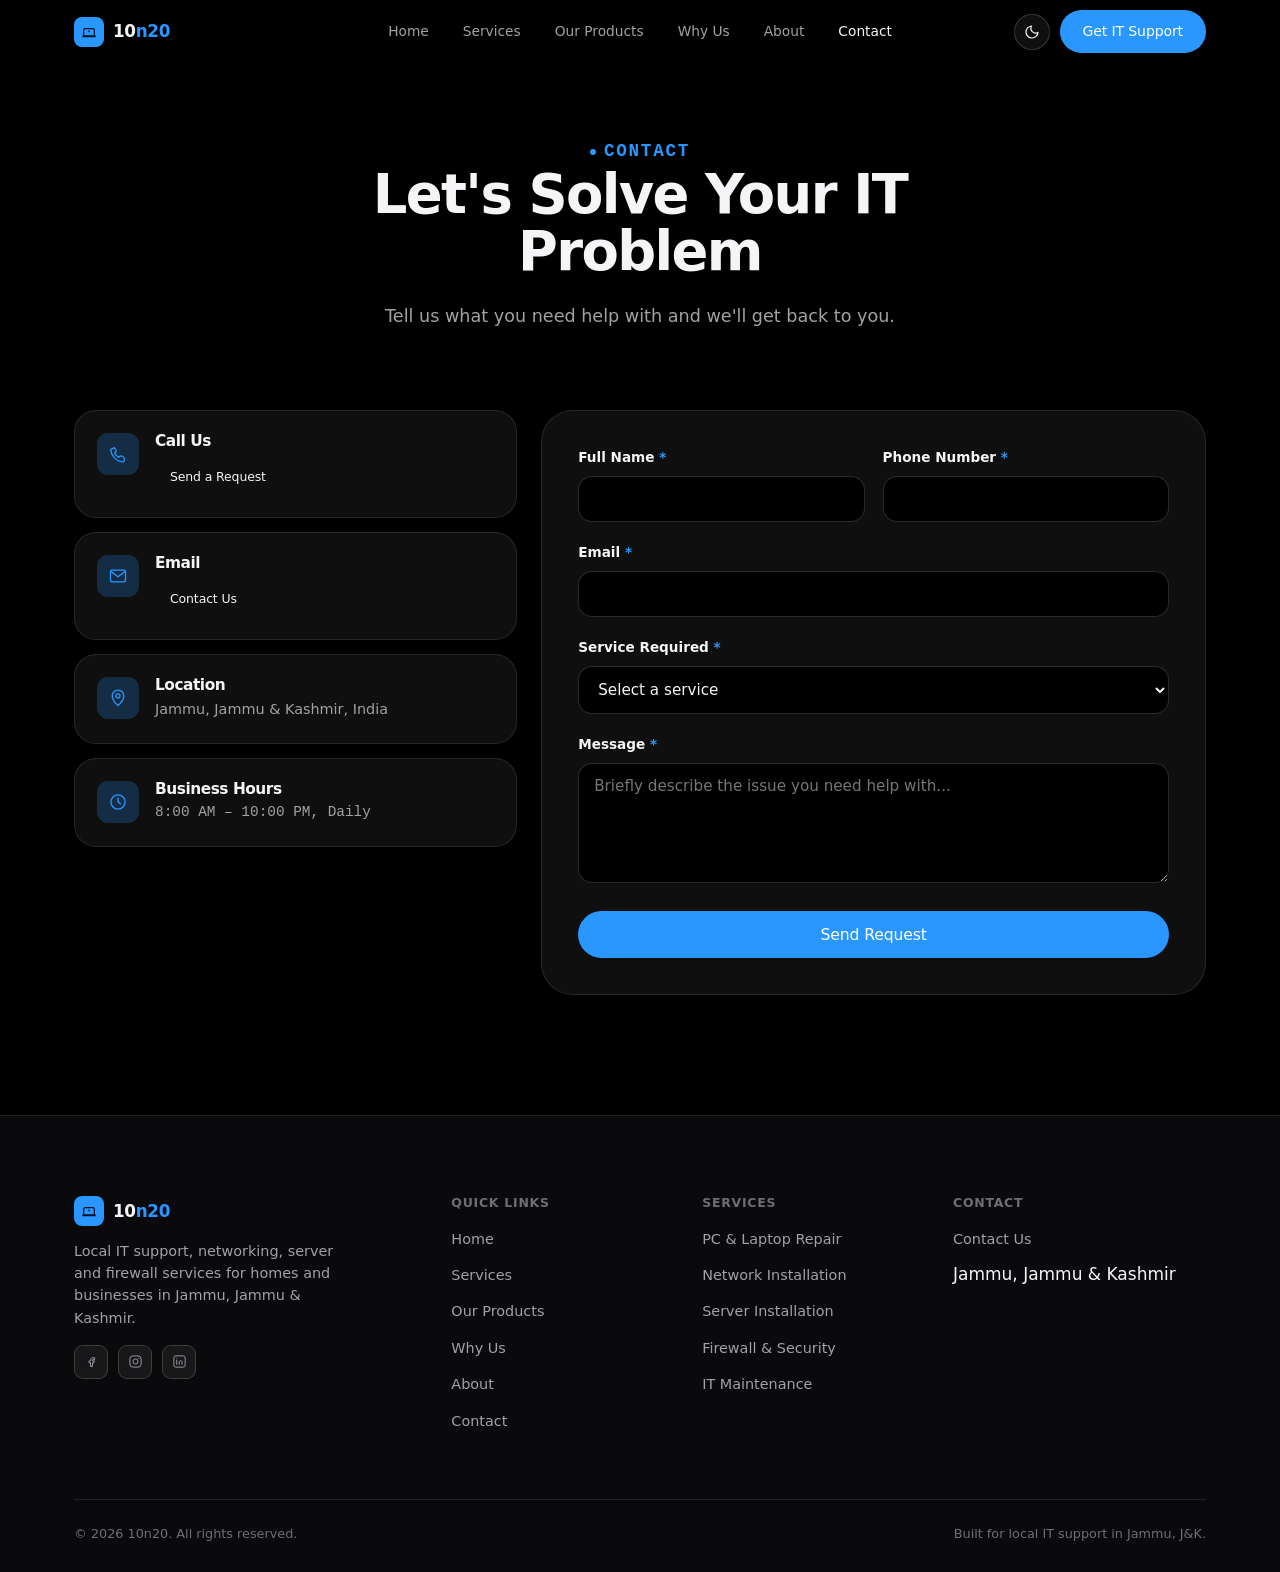
==== commit 2bdee5a0: "Add files via upload" ====
--- a/contact.html
+++ b/contact.html
@@ -85,7 +85,7 @@
           <div class="cc-icon" aria-hidden="true"><svg viewBox="0 0 24 24" fill="none"><path d="M6.5 4.5c1 0 1.9.6 2.3 1.5l.8 1.9c.3.8.1 1.7-.5 2.3l-1 1c1 2.1 2.7 3.8 4.8 4.8l1-1c.6-.6 1.5-.8 2.3-.5l1.9.8c.9.4 1.5 1.3 1.5 2.3v1.6c0 1.4-1.2 2.5-2.6 2.3-7-1-12.6-6.6-13.6-13.6C2.9 6.7 4 5.5 5.4 5.5h1.1Z" stroke="currentColor" stroke-width="1.6" stroke-linejoin="round"/></svg></div>
           <div>
             <h3>Call Us</h3>
-            <p>+91 80823 83619</p>
+            <a href="#contact-form" class="btn btn-secondary contact-action">Send a Request</a>
           </div>
         </div>
 
@@ -93,7 +93,7 @@
           <div class="cc-icon" aria-hidden="true"><svg viewBox="0 0 24 24" fill="none"><rect x="3" y="5" width="18" height="14" rx="2" stroke="currentColor" stroke-width="1.6"/><path d="M4 7l8 6 8-6" stroke="currentColor" stroke-width="1.6" stroke-linecap="round" stroke-linejoin="round"/></svg></div>
           <div>
             <h3>Email</h3>
-            <p>aryan96874@gmail.com</p>
+            <a href="#contact-form" class="btn btn-secondary contact-action">Contact Us</a>
           </div>
         </div>
 
@@ -122,7 +122,7 @@
           </span>
           <div>
             <h4>Thank you! Your request has been prepared.</h4>
-            <p>Please use the phone/email details above to contact us directly, or <a href="#" id="mailto-fallback" style="color:var(--cyan); text-decoration:underline;">open it in your email app</a>.</p>
+            <p>We’ll review your request and get back to you soon.</p>
           </div>
         </div>
 
@@ -224,9 +224,7 @@
       <div>
         <h4>Contact</h4>
         <ul class="footer-links">
-          <li>+91 80823 83619</li>
-          <li>aryan96874@gmail.com</li>
-        
+          <li><a href="#contact-form">Contact Us</a></li>
           <li>Jammu, Jammu &amp; Kashmir</li>
         </ul>
       </div>
--- a/style.css
+++ b/style.css
@@ -739,6 +739,7 @@
 .cc-icon svg{width:20px;height:20px;}
 .contact-card h3{font-size:.96rem; margin-bottom:.3em; font-weight:600;}
 .contact-card p{font-size:.9rem; margin:0; color:var(--text-dim); font-family:var(--font-mono);}
+.contact-action{margin-top:4px; padding:8px 14px; font-size:.78rem;}
 
 .form-panel{
   padding:36px;
